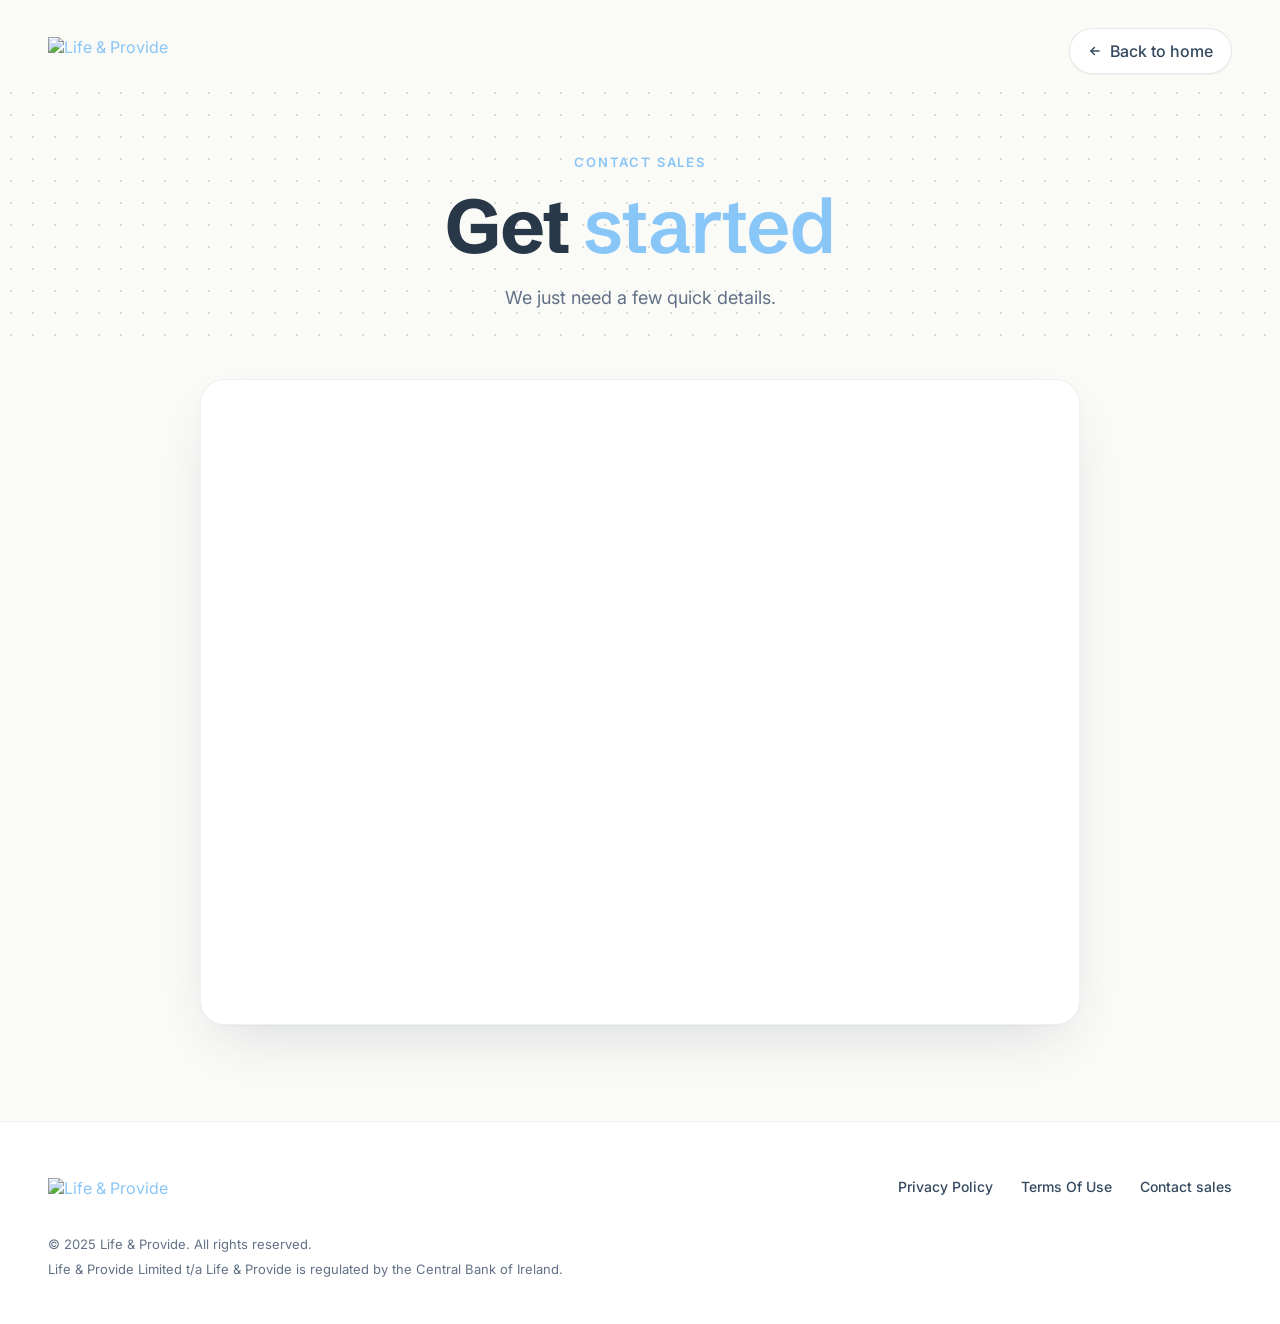
==== contact-sales.html @ 0d22403d "Add files via upload" ====
<!doctype html>
<html lang="en">
<head>
<meta charset="utf-8" />
<meta name="viewport" content="width=device-width, initial-scale=1" />
<title>Contact sales — Life &amp; Provide</title>
<link rel="stylesheet" href="colors_and_type.css" />
<link rel="stylesheet" href="site.css" />
<style>
  .contact-hero {
    padding: 72px 0 24px;
    text-align: center;
  }
  .contact-hero .eyebrow {
    font-size: 13px;
    letter-spacing: 0.14em;
    text-transform: uppercase;
    color: var(--lp-sky-500);
    font-weight: var(--lp-fw-semibold);
    margin-bottom: 18px;
  }
  .contact-hero h1 {
    font-family: var(--lp-font-display);
    font-weight: 700;
    font-size: clamp(44px, 6.5vw, 76px);
    line-height: 1.02;
    letter-spacing: -0.025em;
    color: var(--lp-navy-900);
    margin: 0 auto 18px;
    max-width: 14ch;
  }
  .contact-hero h1 .accent { color: var(--lp-sky-500); font-weight: 600; }
  .contact-hero p {
    font-size: 18px;
    line-height: 1.55;
    color: var(--lp-slate-500);
    max-width: 46ch;
    margin: 0 auto 12px;
  }
  .form-card {
    max-width: 880px;
    margin: 32px auto 96px;
    background: white;
    border-radius: 24px;
    border: 1px solid rgba(52, 73, 94, 0.08);
    box-shadow:
      0 1px 2px rgba(52, 73, 94, 0.04),
      0 24px 60px -20px rgba(52, 73, 94, 0.18);
    padding: 12px;
    overflow: hidden;
  }
  .form-card [data-tf-live] {
    min-height: 620px;
    border-radius: 16px;
    overflow: hidden;
  }
  @media (max-width: 640px) {
    .contact-hero { padding: 40px 0 12px; }
    .contact-hero h1 { font-size: clamp(36px, 11vw, 56px); }
    .contact-hero p { font-size: 16px; }
    .form-card { margin: 16px auto 48px; padding: 6px; border-radius: 16px; }
    .form-card [data-tf-live] { min-height: 560px; border-radius: 12px; }
  }
  .reassure {
    max-width: 880px;
    margin: 0 auto 96px;
    display: grid;
    grid-template-columns: repeat(3, 1fr);
    gap: 18px;
    color: var(--lp-slate-500);
    font-size: 14px;
  }
  .reassure .item {
    display: flex;
    align-items: center;
    gap: 10px;
    padding: 14px 16px;
    background: rgba(137, 198, 248, 0.08);
    border: 1px solid rgba(137, 198, 248, 0.18);
    border-radius: 12px;
  }
  .reassure svg { width: 16px; height: 16px; color: var(--lp-sky-500); flex-shrink: 0; }
  @media (max-width: 720px) {
    .reassure { grid-template-columns: 1fr; }
  }
</style>
</head>
<body>

<header class="page">
  <nav class="site-nav" aria-label="primary">
    <a href="index.html" aria-label="Life and Provide home">
      <img class="logo" src="assets/logo-wordmark.svg" alt="Life &amp; Provide" />
    </a>
    <a class="btn-pill" href="index.html" style="background:white;color:var(--lp-navy-800);box-shadow:0 1px 2px rgba(0,0,0,.04);border:1px solid rgba(52,73,94,.12);">
      <svg viewBox="0 0 24 24" fill="none" stroke="currentColor" stroke-width="2.4" stroke-linecap="round" stroke-linejoin="round" aria-hidden="true">
        <polyline points="11 6 5 12 11 18"/>
        <line x1="5" y1="12" x2="19" y2="12"/>
      </svg>
      Back to home
    </a>
  </nav>
</header>

<section class="stipple">
  <div class="page contact-hero">
    <div class="eyebrow">Contact sales</div>
    <h1>Get <span class="accent">started</span></h1>
    <p>We just need a few quick details.</p>
  </div>
</section>

<div class="page">
  <div class="form-card">
    <div data-tf-live="01KQZDK0KGR49VAQ2TFH9BW0PV"></div>
  </div>
</div>

<footer class="site-footer">
  <div class="page">
    <div class="row">
      <a href="index.html" aria-label="Life and Provide home">
        <img class="logo" src="assets/logo-wordmark.svg" alt="Life &amp; Provide" />
      </a>
      <nav class="links" aria-label="footer">
        <a href="privacy-policy.html">Privacy Policy</a>
        <a href="terms-of-use.html">Terms Of Use</a>
        <a href="contact-sales.html">Contact sales</a>
      </nav>
    </div>
    <div class="legal">
      <p>&copy; 2025 Life &amp; Provide. All rights reserved.</p>
      <p>Life &amp; Provide Limited t/a Life &amp; Provide is regulated by the Central Bank of Ireland.</p>
    </div>
  </div>
</footer>

<script src="//embed.typeform.com/next/embed.js"></script>
</body>
</html>
---- colors_and_type.css ----
/* Life and Provide — Colors & Type
   Source of truth: Figma "Life and Provide Login Flow v3" + marketing site screenshot.
   The brand pairs a deep slate-navy with a friendly sky-blue accent and a serif logotype. */

@import url("https://fonts.googleapis.com/css2?family=Schibsted+Grotesk:wght@400;500;600;700;800&display=swap");
@import url("https://fonts.googleapis.com/css2?family=Inter:wght@300;400;500;600;700&display=swap");

:root {
  /* ──────────────────────────────────────────────────────────────
     Brand palette
     ────────────────────────────────────────────────────────────── */

  /* Slate-navy — the brand's hero color. App headers, splash, dark CTAs. */
  --lp-navy-900: rgb(40, 56, 73);     /* deepest, used in marketing nav text */
  --lp-navy-800: rgb(52, 73, 94);     /* PRIMARY brand navy — splash, app header, CTA */
  --lp-navy-700: rgb(63, 73, 96);     /* wordmark logo fill */
  --lp-navy-600: rgb(67, 88, 109);    /* surface lift inside navy bg, dark button fill */
  --lp-navy-500: rgb(78, 98, 118);    /* muted navy — minor accents */

  /* Sky — the friendly accent. Highlights, links, primary CTA in verify state. */
  --lp-sky-500: rgb(137, 198, 248);   /* PRIMARY accent — "&", "provide", "life" emphasis */
  --lp-sky-300: rgb(214, 236, 255);   /* tint — background fills, light hovers */
  --lp-sky-100: rgba(137, 198, 248, 0.10); /* hairline border on dark inputs */

  /* Neutrals — slate-cool grayscale */
  --lp-ink-900: rgb(23, 23, 24);      /* near-black, rare */
  --lp-ink-700: rgb(60, 60, 67);      /* iOS system dark text */
  --lp-slate-500: rgb(98, 113, 134);  /* muted slate */
  --lp-slate-400: rgb(118, 118, 128); /* iOS placeholder gray */
  --lp-slate-300: rgb(156, 168, 179); /* PRIMARY text-muted — placeholders, labels, body on dark */
  --lp-slate-200: rgb(194, 195, 195); /* very light label */
  --lp-stone-200: rgb(196, 196, 196); /* icon chip bg in settings */
  --lp-stone-100: rgb(209, 217, 224); /* hairline divider */
  --lp-fog-200: rgb(206, 210, 217);   /* subtle UI fog */
  --lp-fog-100: rgb(233, 238, 242);   /* card whisper */
  --lp-paper-200: rgb(240, 240, 240); /* PRIMARY surface — chat bubble, input rest */
  --lp-paper-100: rgb(245, 245, 245); /* card surface — dashboard policy cards */
  --lp-white: rgb(255, 255, 255);
  --lp-black: rgb(0, 0, 0);

  /* Semantic — derived */
  --lp-bg-app: var(--lp-white);
  --lp-bg-app-dark: var(--lp-navy-800);
  --lp-bg-card: var(--lp-paper-100);
  --lp-bg-bubble-user: var(--lp-paper-200);
  --lp-bg-input-dark: var(--lp-navy-600);
  --lp-bg-input-light: var(--lp-paper-200);

  --lp-fg-on-light: var(--lp-navy-800);
  --lp-fg-on-dark: var(--lp-white);
  --lp-fg-muted: var(--lp-slate-300);
  --lp-fg-link: var(--lp-sky-500);

  --lp-border-on-dark: var(--lp-sky-100);
  --lp-border-hairline: rgba(67, 88, 109, 0.10);

  /* Shadows — used sparingly in app, slightly more in marketing */
  --lp-shadow-xs: 0 1px 2px rgba(0, 0, 0, 0.04);
  --lp-shadow-sm: 0 2px 6px rgba(0, 0, 0, 0.08);
  --lp-shadow-md: 0 8px 24px rgba(0, 0, 0, 0.10);
  --lp-shadow-lg: 0 18px 48px rgba(0, 0, 0, 0.12);

  /* Radii — observed: 10 (cards/inputs), 20 (buttons + composer), 9999 (chips) */
  --lp-radius-sm: 6px;
  --lp-radius-md: 10px;
  --lp-radius-lg: 20px;
  --lp-radius-pill: 9999px;

  /* Spacing — 4px base. App uses 8/12/16/20/24/32. */
  --lp-space-1: 4px;
  --lp-space-2: 8px;
  --lp-space-3: 12px;
  --lp-space-4: 16px;
  --lp-space-5: 20px;
  --lp-space-6: 24px;
  --lp-space-7: 32px;
  --lp-space-8: 48px;

  /* ──────────────────────────────────────────────────────────────
     Type
     ────────────────────────────────────────────────────────────── */

  /* The product UI is set in SF Pro (system). Marketing uses a serif (Cormorant
     Garamond is the closest GFonts match to the wordmark — flag for review).
     Inter is substituted for SF Pro on web/non-Apple. */
  --lp-font-display: "Schibsted Grotesk", "Inter", -apple-system, BlinkMacSystemFont, "Helvetica Neue", Arial, sans-serif;
  --lp-font-ui: "Inter", -apple-system, BlinkMacSystemFont, "SF Pro", "SF Pro Text",
    "Helvetica Neue", Arial, sans-serif;
  --lp-font-mono: ui-monospace, "SF Mono", Menlo, Consolas, monospace;

  /* Weights observed: 400 (regular), 500 (medium — most UI), 600 (semibold), 700 (bold). */
  --lp-fw-regular: 400;
  --lp-fw-medium: 500;
  --lp-fw-semibold: 600;
  --lp-fw-bold: 700;

  /* Sizes observed in Figma: 8, 13, 14, 16, 18, 20, 22, 24, 48, 52 */
  --lp-fs-xs: 13px;
  --lp-fs-sm: 14px;
  --lp-fs-base: 16px;
  --lp-fs-md: 18px;     /* the workhorse — body, button, input */
  --lp-fs-lg: 22px;
  --lp-fs-xl: 24px;
  --lp-fs-2xl: 32px;
  --lp-fs-3xl: 48px;    /* splash tagline */
  --lp-fs-4xl: 52px;    /* dashboard headline number */
}

/* ──────────────────────────────────────────────────────────────
   Semantic type styles
   ────────────────────────────────────────────────────────────── */

.lp-display-1 {
  font-family: var(--lp-font-display);
  font-weight: var(--lp-fw-bold);
  font-size: 64px;
  line-height: 1.05;
  letter-spacing: -0.01em;
  color: var(--lp-fg-on-light);
}
.lp-display-2 {
  font-family: var(--lp-font-display);
  font-weight: var(--lp-fw-bold);
  font-size: 48px;
  line-height: 1.1;
  letter-spacing: -0.005em;
  color: var(--lp-fg-on-light);
}
.lp-h1 {
  font-family: var(--lp-font-ui);
  font-weight: var(--lp-fw-bold);
  font-size: var(--lp-fs-xl);
  line-height: 1.15;
  color: var(--lp-fg-on-light);
}
.lp-h2 {
  font-family: var(--lp-font-ui);
  font-weight: var(--lp-fw-medium);
  font-size: var(--lp-fs-lg);
  line-height: 1.2;
  color: var(--lp-fg-on-light);
}
.lp-h3 {
  font-family: var(--lp-font-ui);
  font-weight: var(--lp-fw-semibold);
  font-size: var(--lp-fs-md);
  line-height: 1.3;
  color: var(--lp-fg-on-light);
}
.lp-body {
  font-family: var(--lp-font-ui);
  font-weight: var(--lp-fw-regular);
  font-size: var(--lp-fs-md);
  line-height: 1.5;
  color: var(--lp-fg-on-light);
}
.lp-body-sm {
  font-family: var(--lp-font-ui);
  font-weight: var(--lp-fw-regular);
  font-size: var(--lp-fs-sm);
  line-height: 1.5;
  color: var(--lp-fg-on-light);
}
.lp-label {
  font-family: var(--lp-font-ui);
  font-weight: var(--lp-fw-bold);
  font-size: var(--lp-fs-md);
  line-height: 1.2;
  color: var(--lp-fg-muted);
}
.lp-button-text {
  font-family: var(--lp-font-ui);
  font-weight: var(--lp-fw-medium);
  font-size: var(--lp-fs-md);
  line-height: 1;
}
.lp-caption {
  font-family: var(--lp-font-ui);
  font-weight: var(--lp-fw-regular);
  font-size: var(--lp-fs-xs);
  line-height: 1.4;
  color: var(--lp-fg-muted);
}
.lp-tagline {
  font-family: var(--lp-font-ui);
  font-weight: var(--lp-fw-regular);
  font-size: var(--lp-fs-3xl);
  line-height: 1;
  color: var(--lp-white);
  text-align: center;
}
.lp-stat {
  font-family: var(--lp-font-ui);
  font-weight: var(--lp-fw-regular);
  font-size: var(--lp-fs-4xl);
  line-height: 1;
  color: var(--lp-white);
}
---- site.css ----
/* Life & Provide — shared site styles (header / footer / typography overrides) */

* { box-sizing: border-box; }
html, body {
  margin: 0;
  padding: 0;
  background: #FAFAF7;
  color: var(--lp-fg-on-light);
  font-family: var(--lp-font-ui);
  -webkit-font-smoothing: antialiased;
  text-rendering: optimizeLegibility;
}

a { color: var(--lp-sky-500); text-decoration: none; }
a:hover { color: rgb(110, 175, 230); }

/* Stipple pattern — the brand's faint dotted background. */
.stipple {
  background-image: radial-gradient(rgba(52, 73, 94, 0.18) 1px, transparent 1.2px);
  background-size: 22px 22px;
  background-position: 0 0;
}

/* ─── Layout shell ────────────────────────────────────────── */
.page {
  max-width: 1280px;
  margin: 0 auto;
  padding: 0 48px;
}
@media (max-width: 960px) {
  .page { padding: 0 32px; }
}
@media (max-width: 640px) {
  .page { padding: 0 28px; }
}
@media (max-width: 380px) {
  .page { padding: 0 22px; }
}

/* ─── Nav ─────────────────────────────────────────────────── */
.site-nav {
  display: flex;
  align-items: center;
  justify-content: space-between;
  padding: 28px 0 8px;
  gap: 12px;
}
.site-nav .logo {
  height: 28px;
  width: auto;
  display: block;
  max-width: 60vw;
}
@media (max-width: 480px) {
  .site-nav { padding: 20px 0 4px; }
  .site-nav .logo { height: 24px; }
}
.btn-pill {
  display: inline-flex;
  align-items: center;
  gap: 8px;
  background: var(--lp-sky-500);
  color: white;
  border: none;
  border-radius: var(--lp-radius-pill);
  padding: 12px 18px;
  font-family: var(--lp-font-ui);
  font-weight: var(--lp-fw-medium);
  font-size: var(--lp-fs-base);
  cursor: pointer;
  text-decoration: none;
  box-shadow: 0 2px 8px rgba(137, 198, 248, 0.35);
  transition: background 160ms ease, transform 160ms ease;
}
.btn-pill:hover { background: rgb(118, 184, 240); color: white; }
.btn-pill:active { transform: translateY(1px); }
.btn-pill svg { width: 14px; height: 14px; }

.btn-pill.lg {
  padding: 16px 28px;
  font-size: 17px;
  box-shadow: 0 6px 20px rgba(137, 198, 248, 0.45);
}
.btn-pill.lg svg { width: 16px; height: 16px; }

@media (max-width: 480px) {
  .btn-pill { padding: 10px 14px; font-size: 14px; gap: 6px; }
  .btn-pill.lg { padding: 14px 22px; font-size: 16px; }
}

/* ─── Page header (for sub-pages) ─────────────────────────── */
.page-header {
  padding: 64px 0 24px;
  text-align: left;
}
@media (max-width: 640px) {
  .page-header { padding: 40px 0 16px; }
}
.page-header .eyebrow {
  font-size: 13px;
  letter-spacing: 0.12em;
  text-transform: uppercase;
  color: var(--lp-sky-500);
  font-weight: var(--lp-fw-semibold);
  margin-bottom: 16px;
}
.page-header h1 {
  font-family: var(--lp-font-display);
  font-weight: 700;
  font-size: clamp(40px, 6vw, 72px);
  line-height: 1.02;
  letter-spacing: -0.02em;
  color: var(--lp-navy-900);
  margin: 0 0 20px;
}
.page-header .updated {
  font-size: 14px;
  color: var(--lp-slate-500);
  margin: 0;
}
.page-header .updated strong {
  color: var(--lp-navy-800);
  font-weight: var(--lp-fw-semibold);
}

/* ─── Long-form prose ─────────────────────────────────────── */
.prose {
  max-width: 760px;
  margin: 24px 0 96px;
  font-size: 16px;
  line-height: 1.7;
  color: var(--lp-ink-700);
  word-wrap: break-word;
  overflow-wrap: break-word;
}
.prose p { margin: 0 0 18px; }
.prose h2 {
  font-family: var(--lp-font-display);
  font-weight: 700;
  font-size: 28px;
  line-height: 1.2;
  letter-spacing: -0.01em;
  color: var(--lp-navy-900);
  margin: 48px 0 16px;
}
.prose h3 {
  font-family: var(--lp-font-ui);
  font-weight: var(--lp-fw-semibold);
  font-size: 18px;
  line-height: 1.3;
  color: var(--lp-navy-800);
  margin: 28px 0 8px;
}
@media (max-width: 640px) {
  .prose { margin: 16px 0 64px; font-size: 15px; }
  .prose h2 { font-size: 24px; margin: 36px 0 12px; }
  .prose h3 { font-size: 17px; margin: 24px 0 6px; }
  .prose .lead { font-size: 17px; margin-bottom: 24px; }
}
.prose ul {
  padding-left: 22px;
  margin: 8px 0 20px;
}
.prose ul li { margin-bottom: 8px; }
.prose strong { color: var(--lp-navy-800); font-weight: var(--lp-fw-semibold); }
.prose a { color: var(--lp-sky-500); }
.prose a:hover { text-decoration: underline; }
.prose .lead {
  font-size: 18px;
  color: var(--lp-navy-800);
  margin-bottom: 32px;
}

/* ─── Footer ──────────────────────────────────────────────── */
.site-footer {
  border-top: 1px solid rgba(52, 73, 94, 0.08);
  background: white;
  padding: 56px 0 40px;
  margin-top: 24px;
}
.site-footer .row {
  display: flex;
  justify-content: space-between;
  align-items: flex-start;
  gap: 40px;
  flex-wrap: wrap;
}
.site-footer .links {
  display: flex;
  gap: 28px;
  font-size: 14px;
  flex-wrap: wrap;
}
@media (max-width: 640px) {
  .site-footer { padding: 40px 0 32px; }
  .site-footer .row { gap: 24px; }
  .site-footer .links { gap: 18px; font-size: 13px; }
  .site-footer .legal { margin-top: 24px; font-size: 12px; }
}
.site-footer .links a {
  color: var(--lp-navy-800);
  font-weight: var(--lp-fw-medium);
}
.site-footer .links a:hover { color: var(--lp-sky-500); }
.site-footer .legal {
  margin-top: 32px;
  font-size: 13px;
  line-height: 1.6;
  color: var(--lp-slate-500);
  max-width: 70ch;
}
.site-footer .legal p { margin: 0 0 4px; }
.site-footer .logo { height: 24px; width: auto; display: block; }
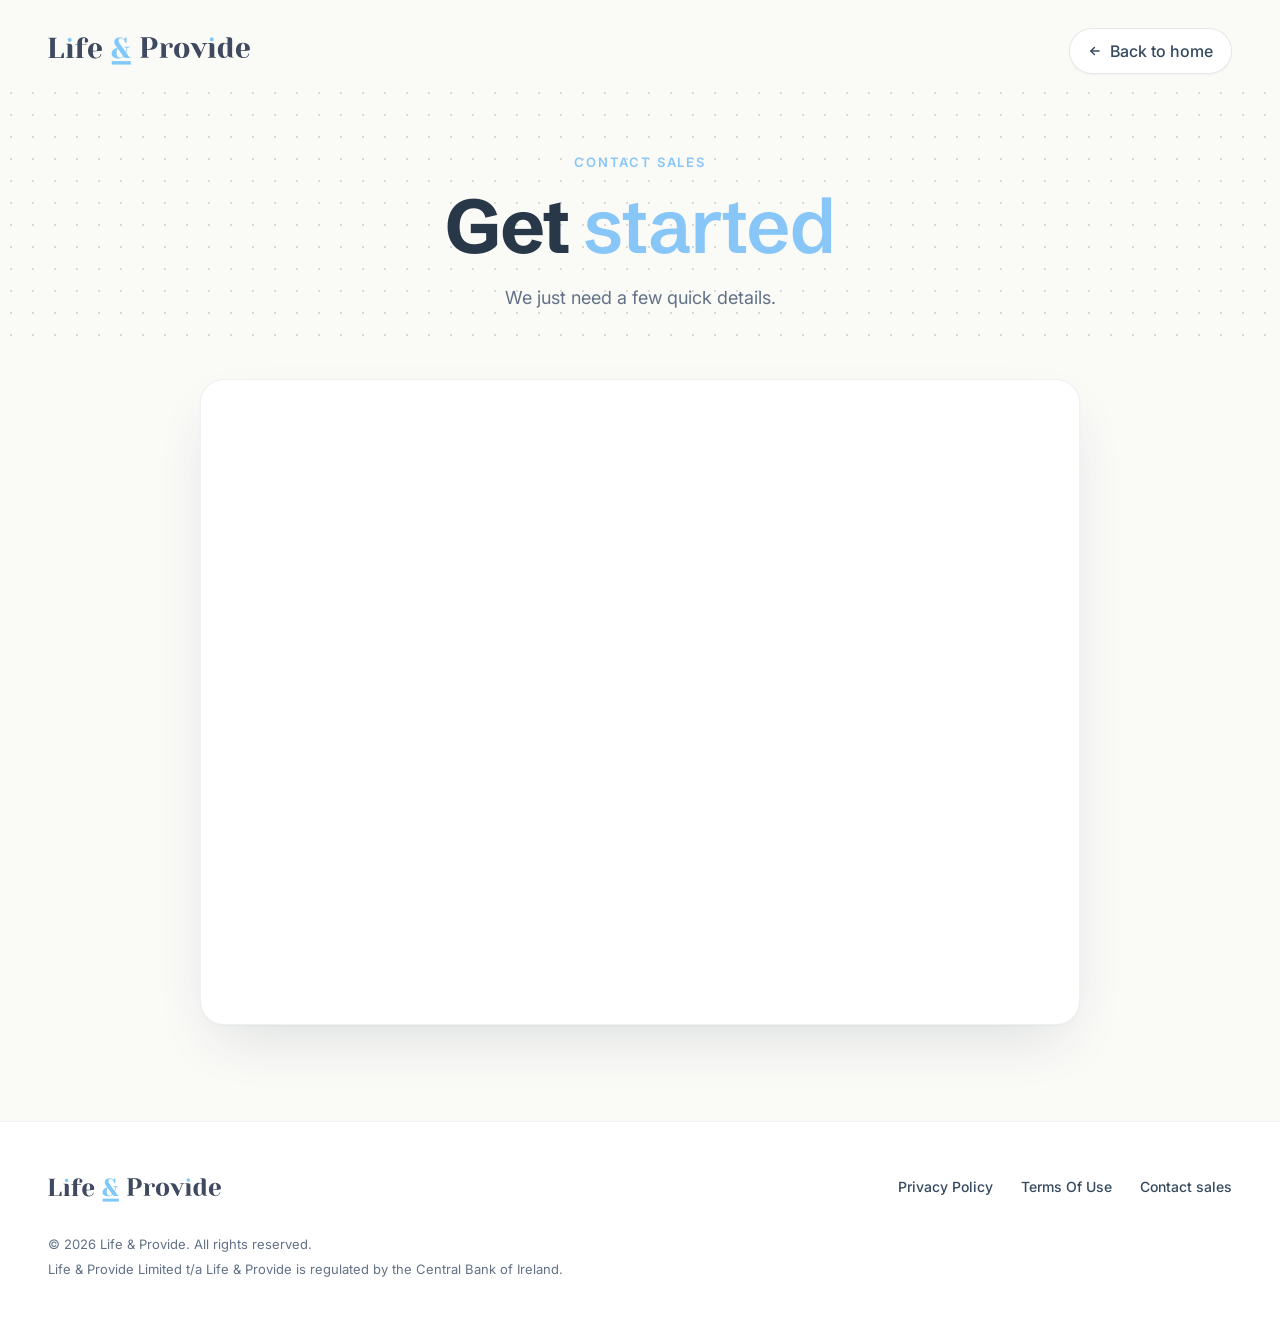
==== commit dca4aef4: "Add files via upload" ====
--- a/contact-sales.html
+++ b/contact-sales.html
@@ -129,7 +129,7 @@
       </nav>
     </div>
     <div class="legal">
-      <p>&copy; 2025 Life &amp; Provide. All rights reserved.</p>
+      <p>&copy; 2026 Life &amp; Provide. All rights reserved.</p>
       <p>Life &amp; Provide Limited t/a Life &amp; Provide is regulated by the Central Bank of Ireland.</p>
     </div>
   </div>
